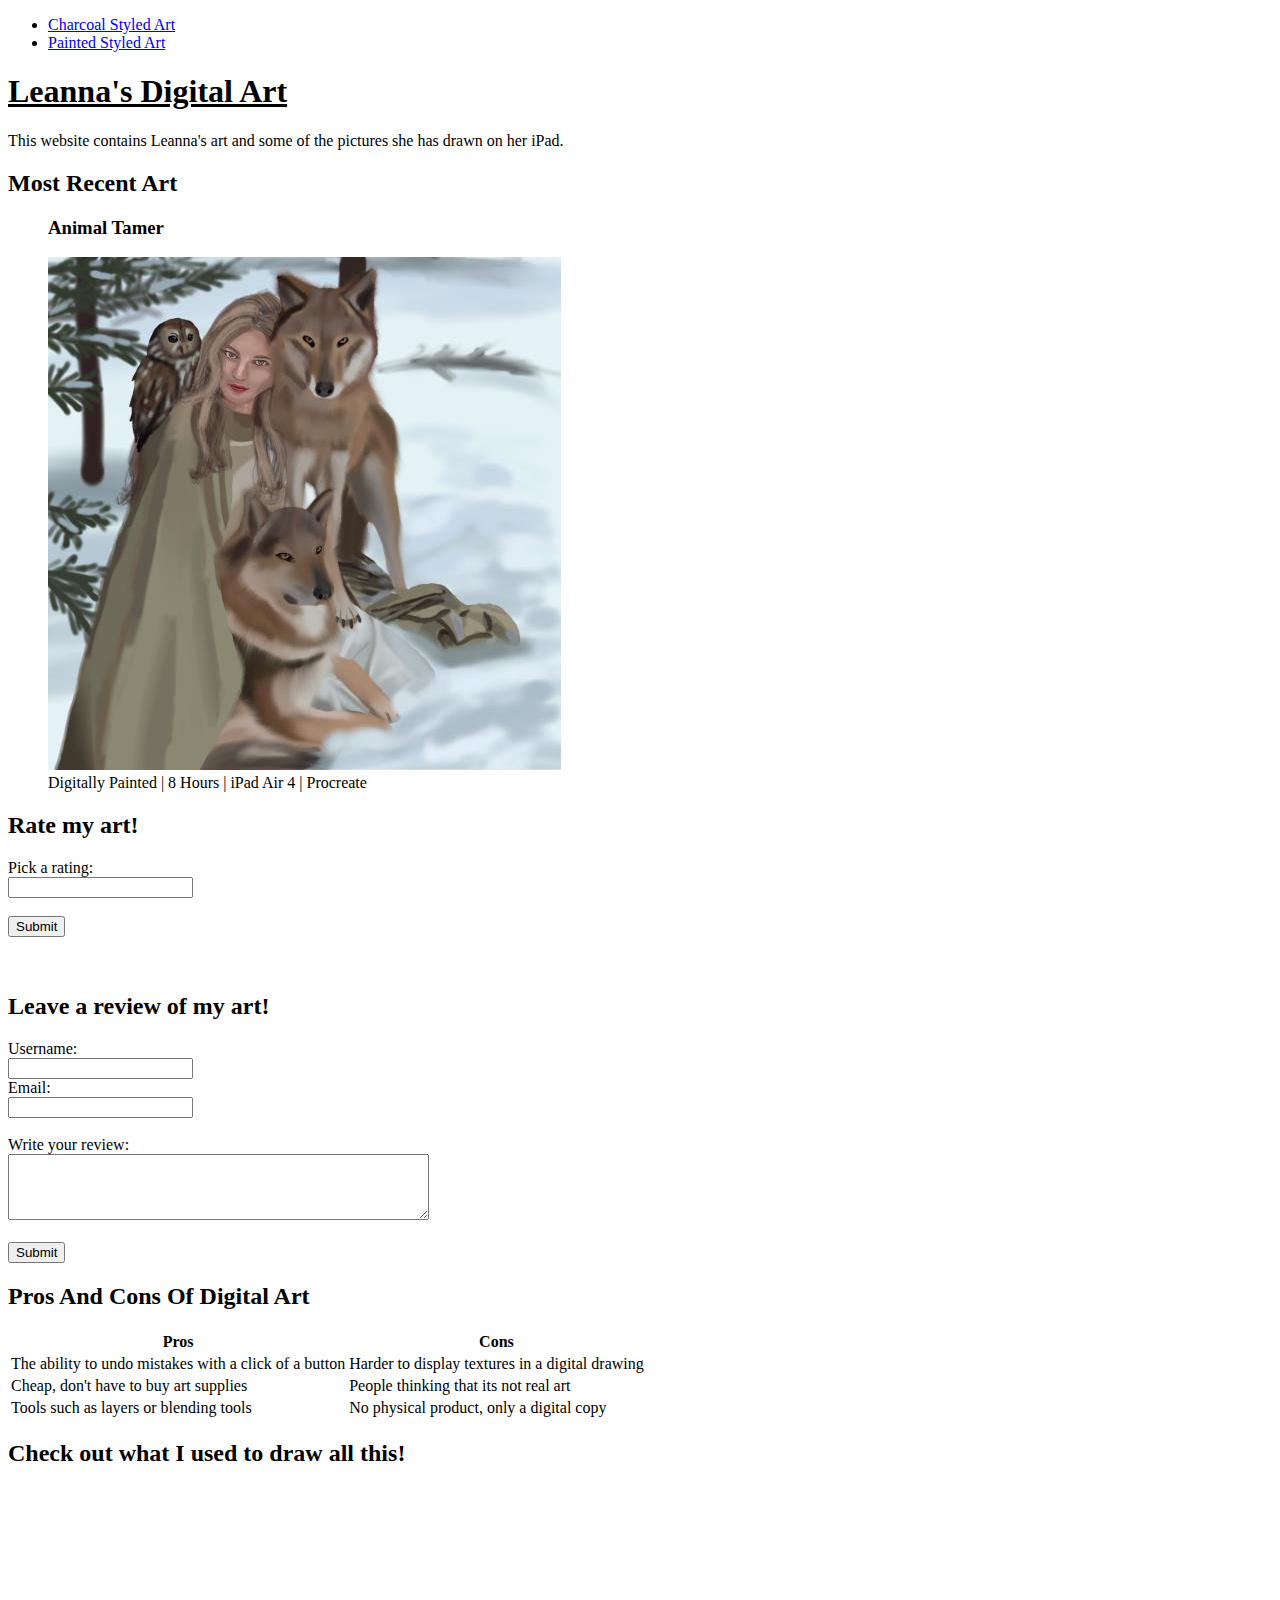
==== index.html @ 67fef7b1 "first commit" ====
<!DOCTYPE html>
<html lang="en">
  <head>
    <meta charset="UTF-8" />
    <meta http-equiv="X-UA-Compatible" content="IE=edge" />
    <meta name="viewport" content="width=device-width, initial-scale=1.0" />
    <title>Unit 1 Final</title>
  </head>
  <body>
    <!--
        Name: Leanna Szypowski
        Course: Software Development 20S
        Teacher: Mr. Hardman
        School: Pembina Trails Early College
        Date Last Modified:
    -->
    <nav>
      <ul>
        <li><a href="charcoal.html">Charcoal Styled Art</a></li>
        <li><a href="painted.html">Painted Styled Art</a></li>
      </ul>
    </nav>

    <section>
      <header>
        <h1><u>Leanna's Digital Art</u></h1>
      </header>
      <p>
        This website contains Leanna's art and some of the pictures she has
        drawn on her iPad.
      </p>
    </section>

    <section>
      <header>
        <h2>Most Recent Art</h2>
      </header>
      <figure>
        <h3>Animal Tamer</h3>
        <img
          src="pictures\animallove.jpg"
          alt="Woman in cloak surrounded with two wolves and an owl on her shoulder"
        />
        <figcaption>
          Digitally Painted | 8 Hours | iPad Air 4 | Procreate
        </figcaption>
      </figure>
    </section>

    <section>
      <h2>Rate my art!</h2>
      <form>
        <label for="rating-choice">Pick a rating:</label><br />
        <input list="rating-levels" id="rating-choice" name="rating-choice" />

        <datalist id="rating-levels">
          <option value="5 stars"></option>
          <option value="4 stars"></option>
          <option value="3 stars"></option>
          <option value="2 stars"></option>
          <option value="1 star"></option></datalist
        ><br /><br />
        <input type="submit" value="Submit" />
      </form>
      <br /><br />
    </section>

    <section>
      <h2>Leave a review of my art!</h2>
      <form>
        <label for="review-username">Username:</label><br />
        <input type="text" id="review-username" name="review-username" /><br />
        <label for="review-email">Email:</label><br />
        <input type="email" id="review-email" name="review-email" /><br /><br />
        <label for="review-text">Write your review:</label><br />

        <textarea
          id="review-text"
          name="review-text"
          rows="4"
          cols="50"
        ></textarea
        ><br /><br />
        <input type="submit" value="Submit" />
      </form>
    </section>

    <section>
      <h2>Pros And Cons Of Digital Art</h2>
      <table>
        <tr>
          <th>Pros</th>
          <th>Cons</th>
        </tr>
        <tr>
          <td>The ability to undo mistakes with a click of a button</td>
          <td>Harder to display textures in a digital drawing</td>
        </tr>
        <tr>
          <td>Cheap, don't have to buy art supplies</td>
          <td>People thinking that its not real art</td>
        </tr>
        <tr>
          <td>Tools such as layers or blending tools</td>
          <td>No physical product, only a digital copy</td>
        </tr>
      </table>
    </section>

    <section>
      <header>
        <h2>Check out what I used to draw all this!</h2>
      </header>
      <iframe
        width="560"
        height="315"
        src="https://www.youtube.com/embed/Hi-CtwX3u0w"
        title="YouTube video player"
        frameborder="0"
        allow="accelerometer; autoplay; clipboard-write; encrypted-media; gyroscope; picture-in-picture"
        allowfullscreen
      >
      </iframe>
    </section>
  </body>
</html>
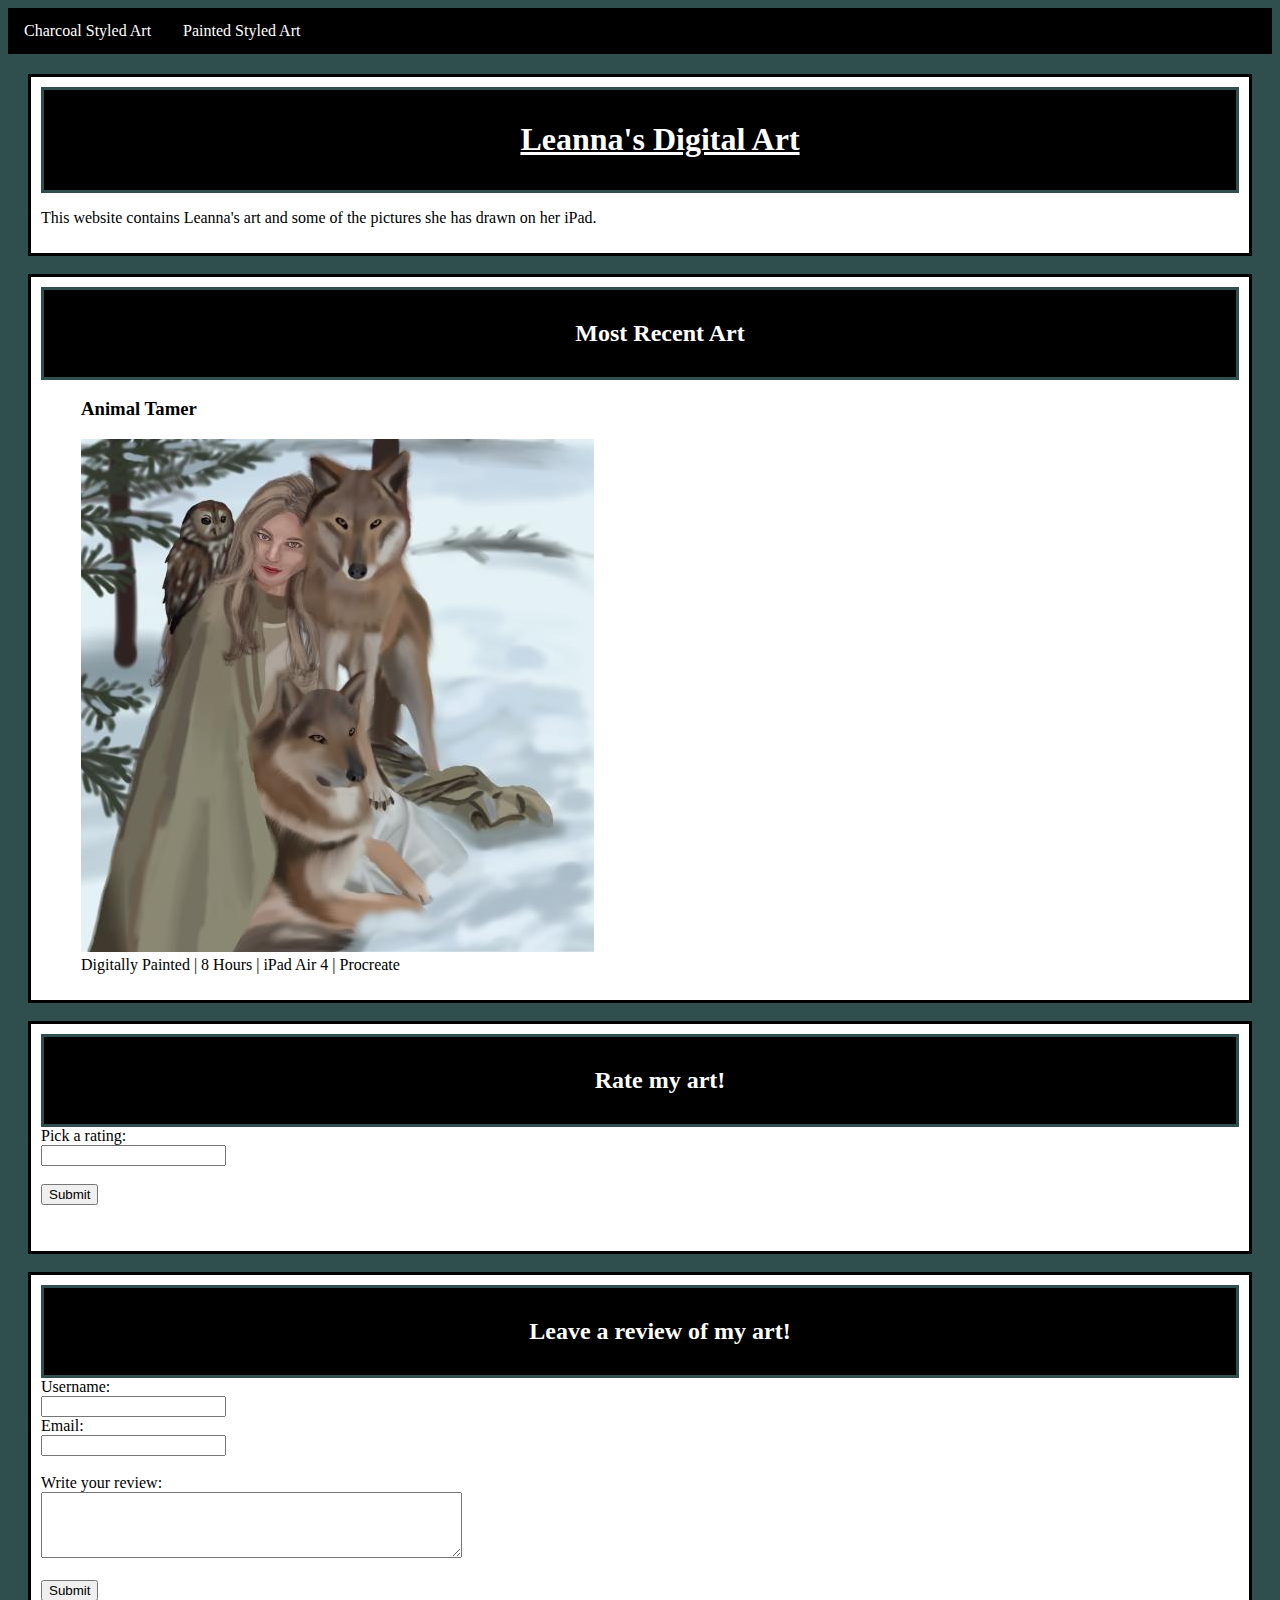
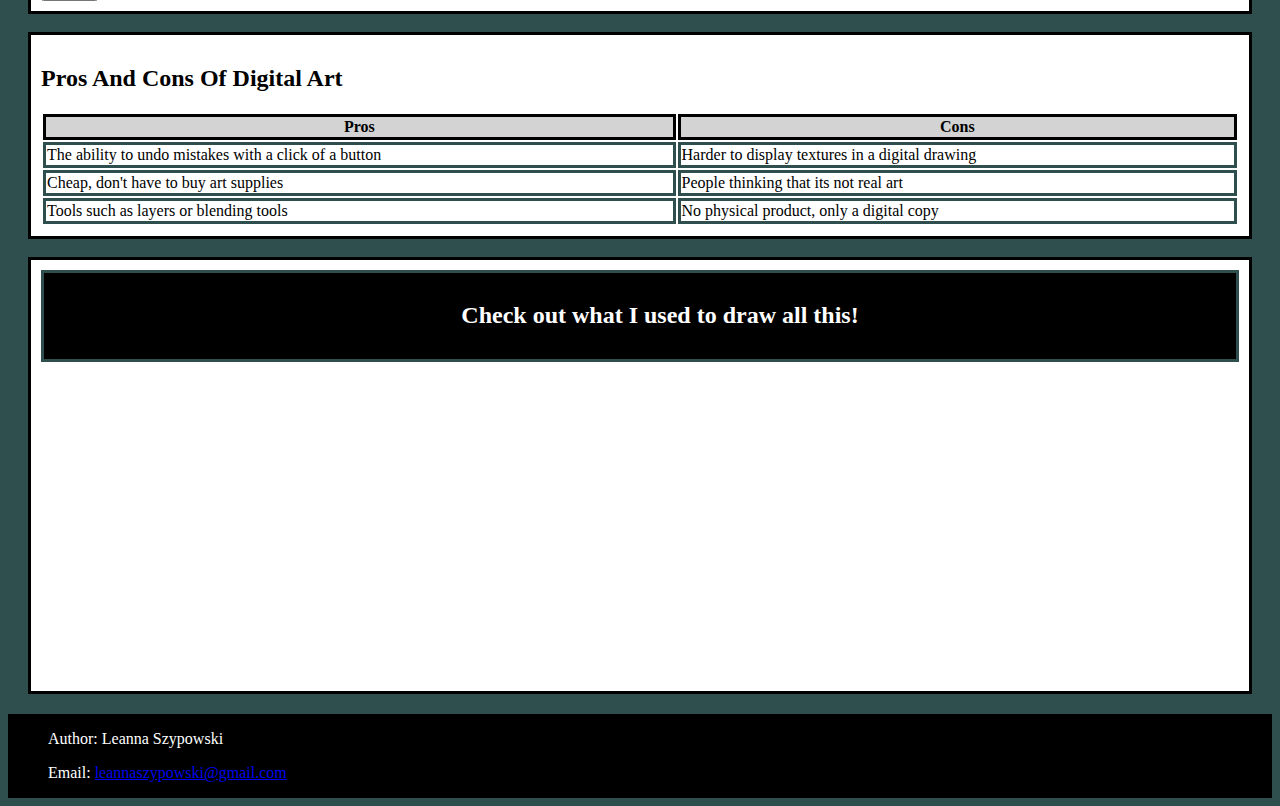
==== commit 9df9e72c: "added css" ====
--- a/index.html
+++ b/index.html
@@ -4,6 +4,7 @@
     <meta charset="UTF-8" />
     <meta http-equiv="X-UA-Compatible" content="IE=edge" />
     <meta name="viewport" content="width=device-width, initial-scale=1.0" />
+    <link rel="stylesheet" href="style.css" />
     <title>Unit 1 Final</title>
   </head>
   <body>
@@ -12,7 +13,7 @@
         Course: Software Development 20S
         Teacher: Mr. Hardman
         School: Pembina Trails Early College
-        Date Last Modified:
+        Date Last Modified: 3/7/2022
     -->
     <nav>
       <ul>
@@ -21,106 +22,161 @@
       </ul>
     </nav>
 
-    <section>
-      <header>
-        <h1><u>Leanna's Digital Art</u></h1>
-      </header>
+    <main>
+      <section>
+        <header>
+          <h1><u>Leanna's Digital Art</u></h1>
+        </header>
+        <p>
+          This website contains Leanna's art and some of the pictures she has
+          drawn on her iPad.
+        </p>
+      </section>
+      <br />
+
+      <section>
+        <header>
+          <h2>Most Recent Art</h2>
+        </header>
+        <figure>
+          <h3>Animal Tamer</h3>
+          <img
+            src="pictures\animallove.jpg"
+            alt="Woman in cloak surrounded with two wolves and an owl on her shoulder"
+          />
+          <figcaption>
+            Digitally Painted | 8 Hours | iPad Air 4 | Procreate
+          </figcaption>
+        </figure>
+      </section>
+      <br />
+
+      <section>
+        <article>
+          <header>
+            <h2>Rate my art!</h2>
+          </header>
+          <form>
+            <label for="rating-choice">Pick a rating:</label>
+            <br />
+            <!--This type is list type. it works as a drop down box and there can be multiple selections which are pre defined
+              Instead of using the 'type' tag, the 'list' refers to the datalist element and it connects with the datalist tag
+            https://www.w3schools.com/tags/att_input_list.asp-->
+            <input
+              list="rating-levels"
+              id="rating-choice"
+              name="rating-choice"
+            />
+            <!--these are the selections ot the input list, using the 'rating-levels' tag to connect them. it doesn't work id the ids are not the same
+            https://www.w3schools.com/tags/tag_datalist.asp-->
+            <datalist id="rating-levels">
+              <option value="5 stars"></option>
+              <option value="4 stars"></option>
+              <option value="3 stars"></option>
+              <option value="2 stars"></option>
+              <option value="1 star"></option>
+            </datalist>
+            <br />
+            <br />
+            <input type="submit" value="Submit" />
+          </form>
+          <br />
+          <br />
+        </article>
+      </section>
+      <br />
+
+      <section>
+        <article>
+          <header>
+            <h2>Leave a review of my art!</h2>
+          </header>
+          <!--This type is the text type and it is used to taking in text - in this case a username-->
+          <form>
+            <label for="review-username">Username:</label>
+            <br />
+            <input
+              type="text"
+              id="review-username"
+              name="review-username"
+              required
+            /><br />
+            <!--This type is email type and it is used to taking in emails specifically-->
+            <label for="review-email">Email:</label>
+            <br />
+            <input
+              type="email"
+              id="review-email"
+              name="review-email"
+              required
+            />
+            <br /><br />
+            <label for="review-text">Write your review:</label>
+            <br />
+            <!--This type is the text area type. It is a paragraph section where you can input text-->
+            <textarea
+              id="review-text"
+              name="review-text"
+              rows="4"
+              cols="50"
+              required
+            >
+            </textarea>
+            <br />
+            <br />
+            <input type="submit" value="Submit" />
+          </form>
+        </article>
+      </section>
+      <br />
+
+      <section>
+        <h2>Pros And Cons Of Digital Art</h2>
+        <table>
+          <tr>
+            <th>Pros</th>
+            <th>Cons</th>
+          </tr>
+          <tr>
+            <td>The ability to undo mistakes with a click of a button</td>
+            <td>Harder to display textures in a digital drawing</td>
+          </tr>
+          <tr>
+            <td>Cheap, don't have to buy art supplies</td>
+            <td>People thinking that its not real art</td>
+          </tr>
+          <tr>
+            <td>Tools such as layers or blending tools</td>
+            <td>No physical product, only a digital copy</td>
+          </tr>
+        </table>
+      </section>
+      <br />
+
+      <section>
+        <header>
+          <h2>Check out what I used to draw all this!</h2>
+        </header>
+        <iframe
+          width="560"
+          height="315"
+          src="https://www.youtube.com/embed/Hi-CtwX3u0w"
+          title="YouTube video player"
+          frameborder="0"
+          allow="accelerometer; autoplay; clipboard-write; encrypted-media; gyroscope; picture-in-picture"
+          allowfullscreen
+        >
+        </iframe>
+      </section>
+    </main>
+    <footer>
+      <p>Author: Leanna Szypowski</p>
+      <!--Found the mail to tag on this unrealated page, in an example, but found it interesting so i added it
+        https://www.w3schools.com/html/html5_semantic_elements.asp-->
       <p>
-        This website contains Leanna's art and some of the pictures she has
-        drawn on her iPad.
+        Email:
+        <a href="mailto:leannaszypowski@gmail.com">leannaszypowski@gmail.com</a>
       </p>
-    </section>
-
-    <section>
-      <header>
-        <h2>Most Recent Art</h2>
-      </header>
-      <figure>
-        <h3>Animal Tamer</h3>
-        <img
-          src="pictures\animallove.jpg"
-          alt="Woman in cloak surrounded with two wolves and an owl on her shoulder"
-        />
-        <figcaption>
-          Digitally Painted | 8 Hours | iPad Air 4 | Procreate
-        </figcaption>
-      </figure>
-    </section>
-
-    <section>
-      <h2>Rate my art!</h2>
-      <form>
-        <label for="rating-choice">Pick a rating:</label><br />
-        <input list="rating-levels" id="rating-choice" name="rating-choice" />
-
-        <datalist id="rating-levels">
-          <option value="5 stars"></option>
-          <option value="4 stars"></option>
-          <option value="3 stars"></option>
-          <option value="2 stars"></option>
-          <option value="1 star"></option></datalist
-        ><br /><br />
-        <input type="submit" value="Submit" />
-      </form>
-      <br /><br />
-    </section>
-
-    <section>
-      <h2>Leave a review of my art!</h2>
-      <form>
-        <label for="review-username">Username:</label><br />
-        <input type="text" id="review-username" name="review-username" /><br />
-        <label for="review-email">Email:</label><br />
-        <input type="email" id="review-email" name="review-email" /><br /><br />
-        <label for="review-text">Write your review:</label><br />
-
-        <textarea
-          id="review-text"
-          name="review-text"
-          rows="4"
-          cols="50"
-        ></textarea
-        ><br /><br />
-        <input type="submit" value="Submit" />
-      </form>
-    </section>
-
-    <section>
-      <h2>Pros And Cons Of Digital Art</h2>
-      <table>
-        <tr>
-          <th>Pros</th>
-          <th>Cons</th>
-        </tr>
-        <tr>
-          <td>The ability to undo mistakes with a click of a button</td>
-          <td>Harder to display textures in a digital drawing</td>
-        </tr>
-        <tr>
-          <td>Cheap, don't have to buy art supplies</td>
-          <td>People thinking that its not real art</td>
-        </tr>
-        <tr>
-          <td>Tools such as layers or blending tools</td>
-          <td>No physical product, only a digital copy</td>
-        </tr>
-      </table>
-    </section>
-
-    <section>
-      <header>
-        <h2>Check out what I used to draw all this!</h2>
-      </header>
-      <iframe
-        width="560"
-        height="315"
-        src="https://www.youtube.com/embed/Hi-CtwX3u0w"
-        title="YouTube video player"
-        frameborder="0"
-        allow="accelerometer; autoplay; clipboard-write; encrypted-media; gyroscope; picture-in-picture"
-        allowfullscreen
-      >
-      </iframe>
-    </section>
+    </footer>
   </body>
 </html>
--- a/style.css
+++ b/style.css
@@ -0,0 +1,72 @@
+td,
+th {
+  border-style: solid;
+  border-color: darkslategray;
+}
+th {
+  background-color: lightgray;
+  border-style: solid;
+  border-color: black;
+}
+td {
+  background-color: white;
+}
+table {
+  width: 100%;
+}
+main {
+  margin-left: 20px;
+  margin-right: 20px;
+  margin-top: 20px;
+  margin-bottom: 20px;
+}
+section {
+  border-style: solid;
+  padding: 10px;
+  background-color: white;
+}
+header {
+  padding: 10px;
+  text-align: center;
+  border-style: solid;
+  border-color: darkslategray;
+  text-indent: 40px;
+  overflow: hidden;
+  color: white;
+  background-color: black;
+}
+footer {
+  text-indent: 40px;
+  overflow: hidden;
+  color: white;
+  background-color: black;
+}
+
+nav {
+  overflow: hidden;
+  color: white;
+  background-color: black;
+}
+ul {
+  list-style-type: none;
+  margin: 0;
+  padding: 0;
+  overflow: hidden;
+  width: 100%;
+  background-color: black;
+}
+li a {
+  float: left;
+  display: block;
+  text-align: center;
+  color: white;
+  padding: 14px 16px;
+  text-decoration: none;
+}
+li a:hover {
+  background-color: white;
+  color: black;
+}
+body {
+  background-color: darkslategray;
+}
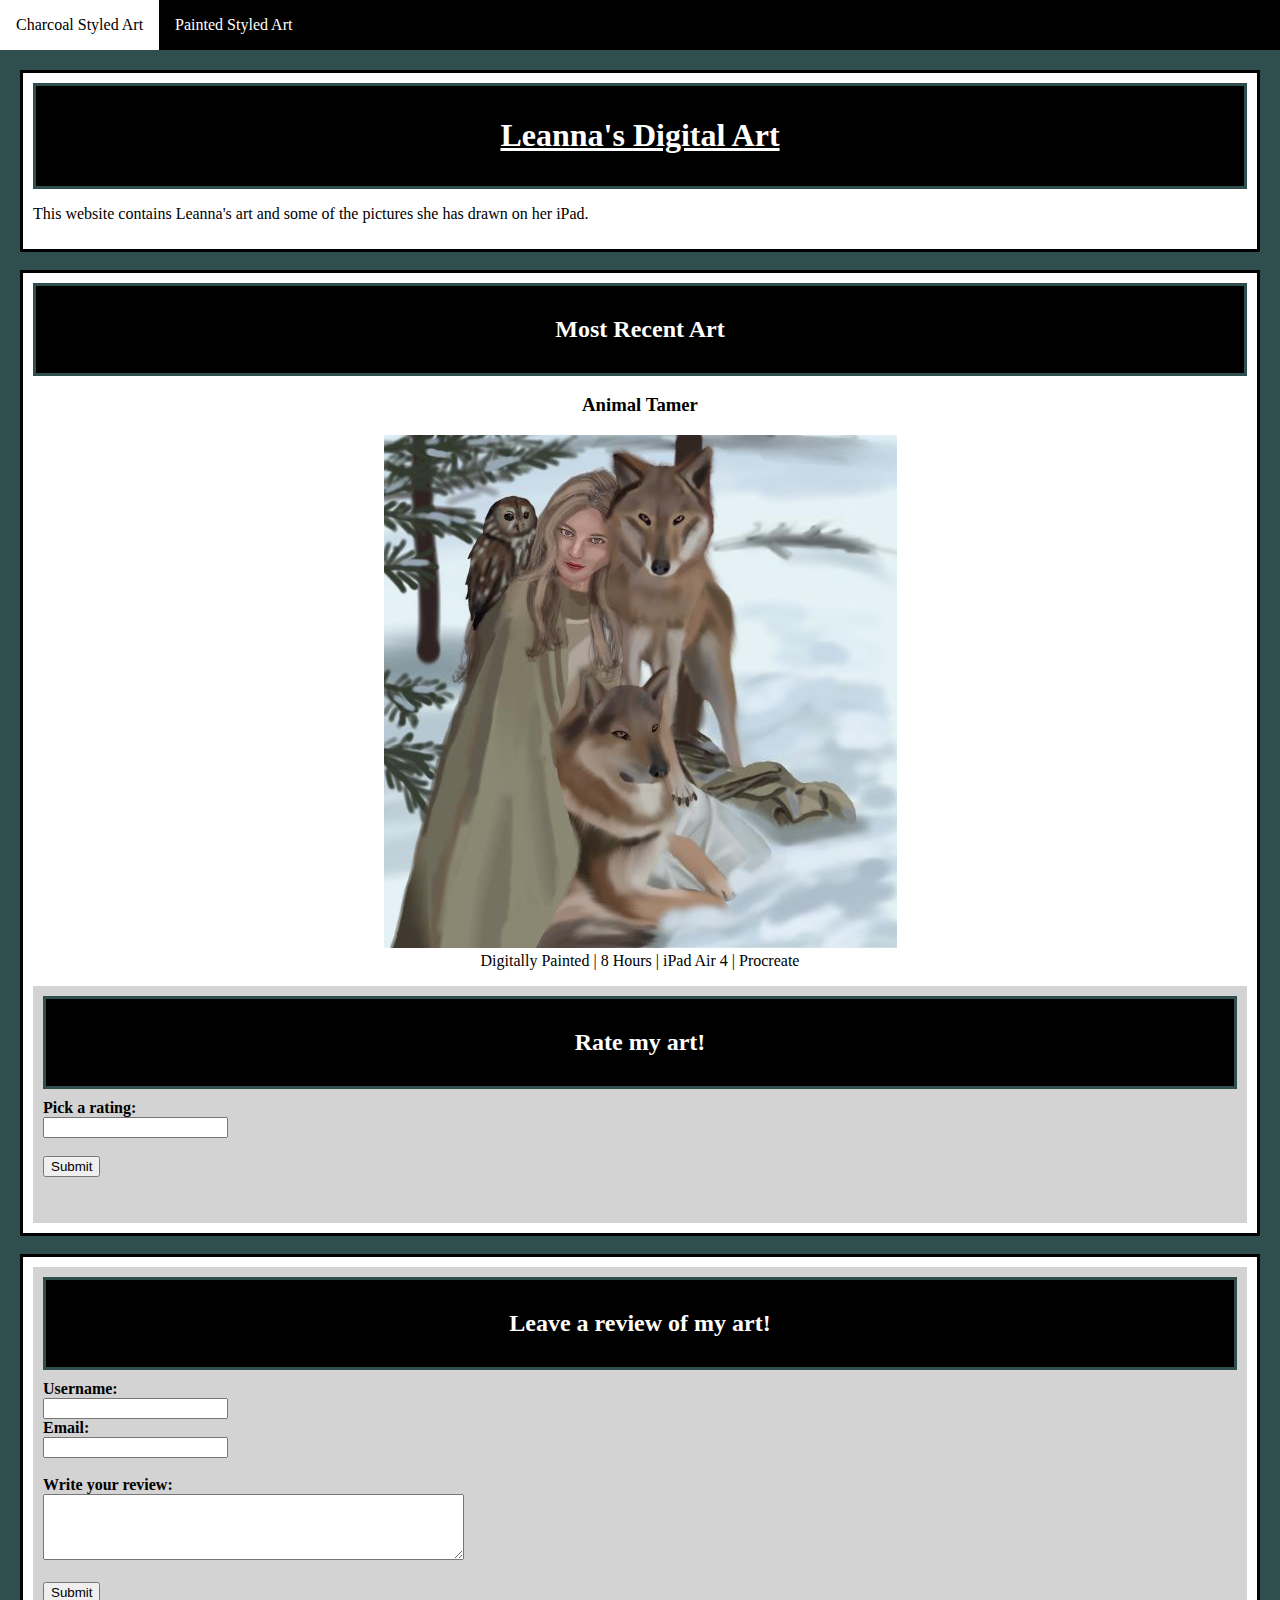
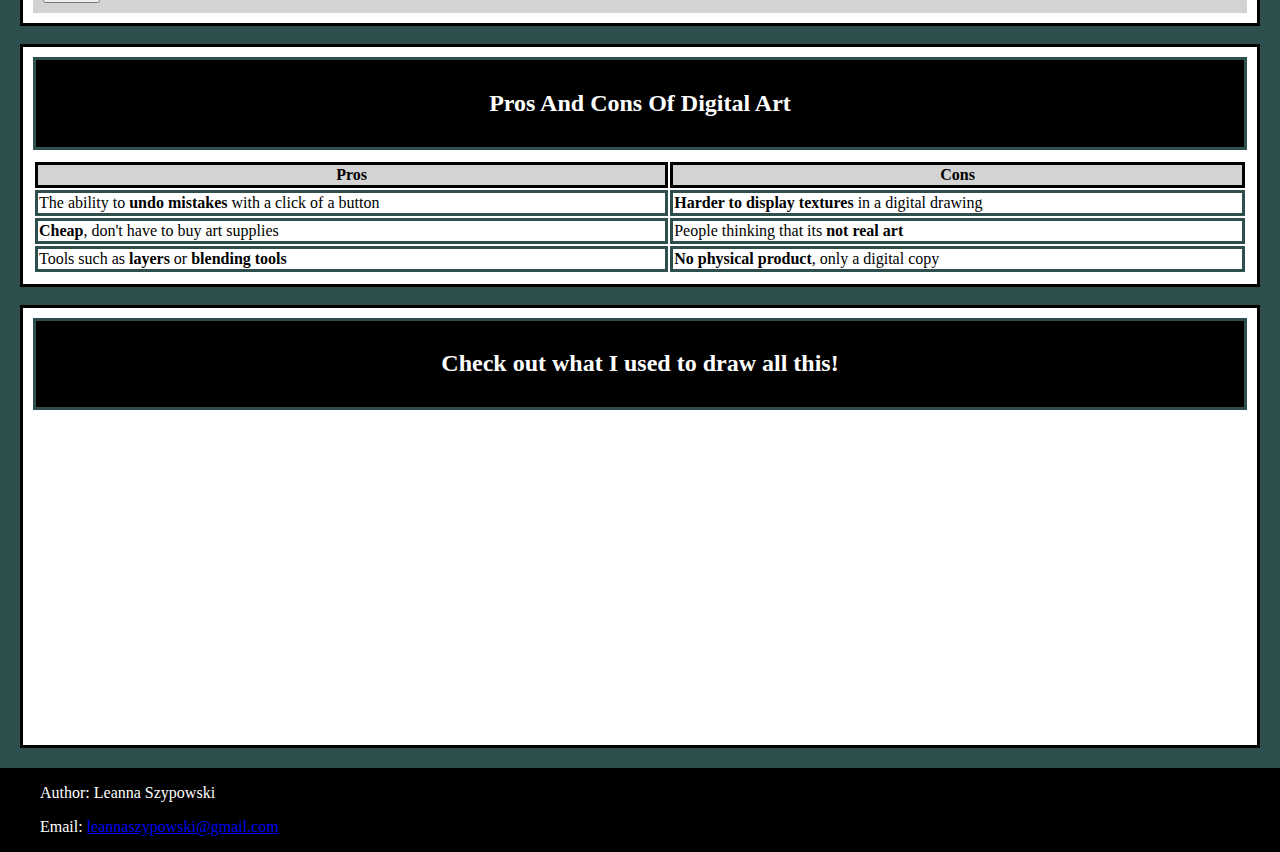
==== commit c681b3cb: "+ comments & changed css" ====
--- a/index.html
+++ b/index.html
@@ -13,12 +13,14 @@
         Course: Software Development 20S
         Teacher: Mr. Hardman
         School: Pembina Trails Early College
-        Date Last Modified: 3/7/2022
+        Date Last Modified: 3/8/2022
     -->
     <nav>
       <ul>
-        <li><a href="charcoal.html">Charcoal Styled Art</a></li>
-        <li><a href="painted.html">Painted Styled Art</a></li>
+        <div class="navigation">
+          <li><a href="charcoal.html">Charcoal Styled Art</a></li>
+          <li><a href="painted.html">Painted Styled Art</a></li>
+        </div>
       </ul>
     </nav>
 
@@ -48,27 +50,24 @@
             Digitally Painted | 8 Hours | iPad Air 4 | Procreate
           </figcaption>
         </figure>
-      </section>
-      <br />
-
-      <section>
         <article>
           <header>
             <h2>Rate my art!</h2>
           </header>
           <form>
-            <label for="rating-choice">Pick a rating:</label>
+            <label for="rating-choice"><b>Pick a rating:</b></label>
             <br />
             <!--This type is list type. it works as a drop down box and there can be multiple selections which are pre defined
-              Instead of using the 'type' tag, the 'list' refers to the datalist element and it connects with the datalist tag
-            https://www.w3schools.com/tags/att_input_list.asp-->
+                Instead of using the 'type' tag, the 'list' refers to the datalist element and it connects with the datalist tag
+              https://www.w3schools.com/tags/att_input_list.asp-->
             <input
               list="rating-levels"
               id="rating-choice"
               name="rating-choice"
             />
-            <!--these are the selections ot the input list, using the 'rating-levels' tag to connect them. it doesn't work id the ids are not the same
-            https://www.w3schools.com/tags/tag_datalist.asp-->
+            <!--these are the selections ot the input list, using the 'rating-levels' tag to connect them.
+              it doesn't work if the ids are not the same
+              https://www.w3schools.com/tags/tag_datalist.asp-->
             <datalist id="rating-levels">
               <option value="5 stars"></option>
               <option value="4 stars"></option>
@@ -91,9 +90,10 @@
           <header>
             <h2>Leave a review of my art!</h2>
           </header>
-          <!--This type is the text type and it is used to taking in text - in this case a username-->
+          <!--This type is the text type and it is used to taking in text - in this case a username to attach to the review
+          As for all of them, the 'for' label connects it to the input 'id' - meaning they are the same-->
           <form>
-            <label for="review-username">Username:</label>
+            <label for="review-username"><b>Username:</b></label>
             <br />
             <input
               type="text"
@@ -101,8 +101,8 @@
               name="review-username"
               required
             /><br />
-            <!--This type is email type and it is used to taking in emails specifically-->
-            <label for="review-email">Email:</label>
+            <!--This type is email type and it is used to taking in emails specifically so you can contact them about the review-->
+            <label for="review-email"><b>Email:</b></label>
             <br />
             <input
               type="email"
@@ -111,9 +111,10 @@
               required
             />
             <br /><br />
-            <label for="review-text">Write your review:</label>
+            <label for="review-text"><b>Write your review:</b></label>
             <br />
-            <!--This type is the text area type. It is a paragraph section where you can input text-->
+            <!--This type is the text area type. It is a paragraph section where you can input text,
+              this is where the actual review would be written-->
             <textarea
               id="review-text"
               name="review-text"
@@ -131,23 +132,27 @@
       <br />
 
       <section>
-        <h2>Pros And Cons Of Digital Art</h2>
+        <header>
+          <h2>Pros And Cons Of Digital Art</h2>
+        </header>
         <table>
           <tr>
             <th>Pros</th>
             <th>Cons</th>
           </tr>
           <tr>
-            <td>The ability to undo mistakes with a click of a button</td>
-            <td>Harder to display textures in a digital drawing</td>
+            <td>
+              The ability to <b>undo mistakes</b> with a click of a button
+            </td>
+            <td><b>Harder to display textures</b> in a digital drawing</td>
           </tr>
           <tr>
-            <td>Cheap, don't have to buy art supplies</td>
-            <td>People thinking that its not real art</td>
+            <td><b>Cheap</b>, don't have to buy art supplies</td>
+            <td>People thinking that its <b>not real art</b></td>
           </tr>
           <tr>
-            <td>Tools such as layers or blending tools</td>
-            <td>No physical product, only a digital copy</td>
+            <td>Tools such as <b>layers</b> or <b>blending tools</b></td>
+            <td><b>No physical product</b>, only a digital copy</td>
           </tr>
         </table>
       </section>
--- a/style.css
+++ b/style.css
@@ -1,3 +1,4 @@
+/* table modifications, mostly colour and border */
 td,
 th {
   border-style: solid;
@@ -11,30 +12,41 @@
 td {
   background-color: white;
 }
+/* sets table width, takes up full screen */
 table {
   width: 100%;
 }
+/* Styles the background, and the entire website */
+body {
+  background-color: darkslategray;
+  margin: 0;
+}
+/* main body, excluding nav and footer */
 main {
   margin-left: 20px;
   margin-right: 20px;
   margin-top: 20px;
   margin-bottom: 20px;
 }
+
+/* sections, adds borders, colour and padding */
 section {
   border-style: solid;
   padding: 10px;
   background-color: white;
 }
+
+/* headers, adds header colours, padding, and borders */
 header {
   padding: 10px;
   text-align: center;
   border-style: solid;
   border-color: darkslategray;
-  text-indent: 40px;
-  overflow: hidden;
   color: white;
   background-color: black;
+  margin-bottom: 10px;
 }
+/* footer */
 footer {
   text-indent: 40px;
   overflow: hidden;
@@ -42,11 +54,30 @@
   background-color: black;
 }
 
+/* nav, hides excess and sets color */
 nav {
   overflow: hidden;
   color: white;
   background-color: black;
 }
+/* list item with an 'a' value (links). The float makes the list items in a row.
+this is used with display as display handles how different values are displayed,
+block separates this list even more, so you get a nice menu look*/
+li a {
+  float: left;
+  display: block;
+  text-align: center;
+  color: white;
+  padding: 16px 16px;
+  text-decoration: none;
+}
+/* This adds a hover effect when hovering over the nav bar, changes colours */
+li a:hover {
+  background-color: white;
+  color: black;
+}
+
+/* This styles the unordered lists - specifically the nav bar */
 ul {
   list-style-type: none;
   margin: 0;
@@ -55,18 +86,20 @@
   width: 100%;
   background-color: black;
 }
-li a {
-  float: left;
+
+/* centers the iframe */
+iframe {
   display: block;
+  margin: 0 auto;
+}
+
+/* adds a colour to the article */
+article {
+  background-color: lightgray;
+  padding: 10px;
+}
+/* This centers figures, or where drawn pictures are being displayed */
+
+figure {
   text-align: center;
-  color: white;
-  padding: 14px 16px;
-  text-decoration: none;
 }
-li a:hover {
-  background-color: white;
-  color: black;
-}
-body {
-  background-color: darkslategray;
-}
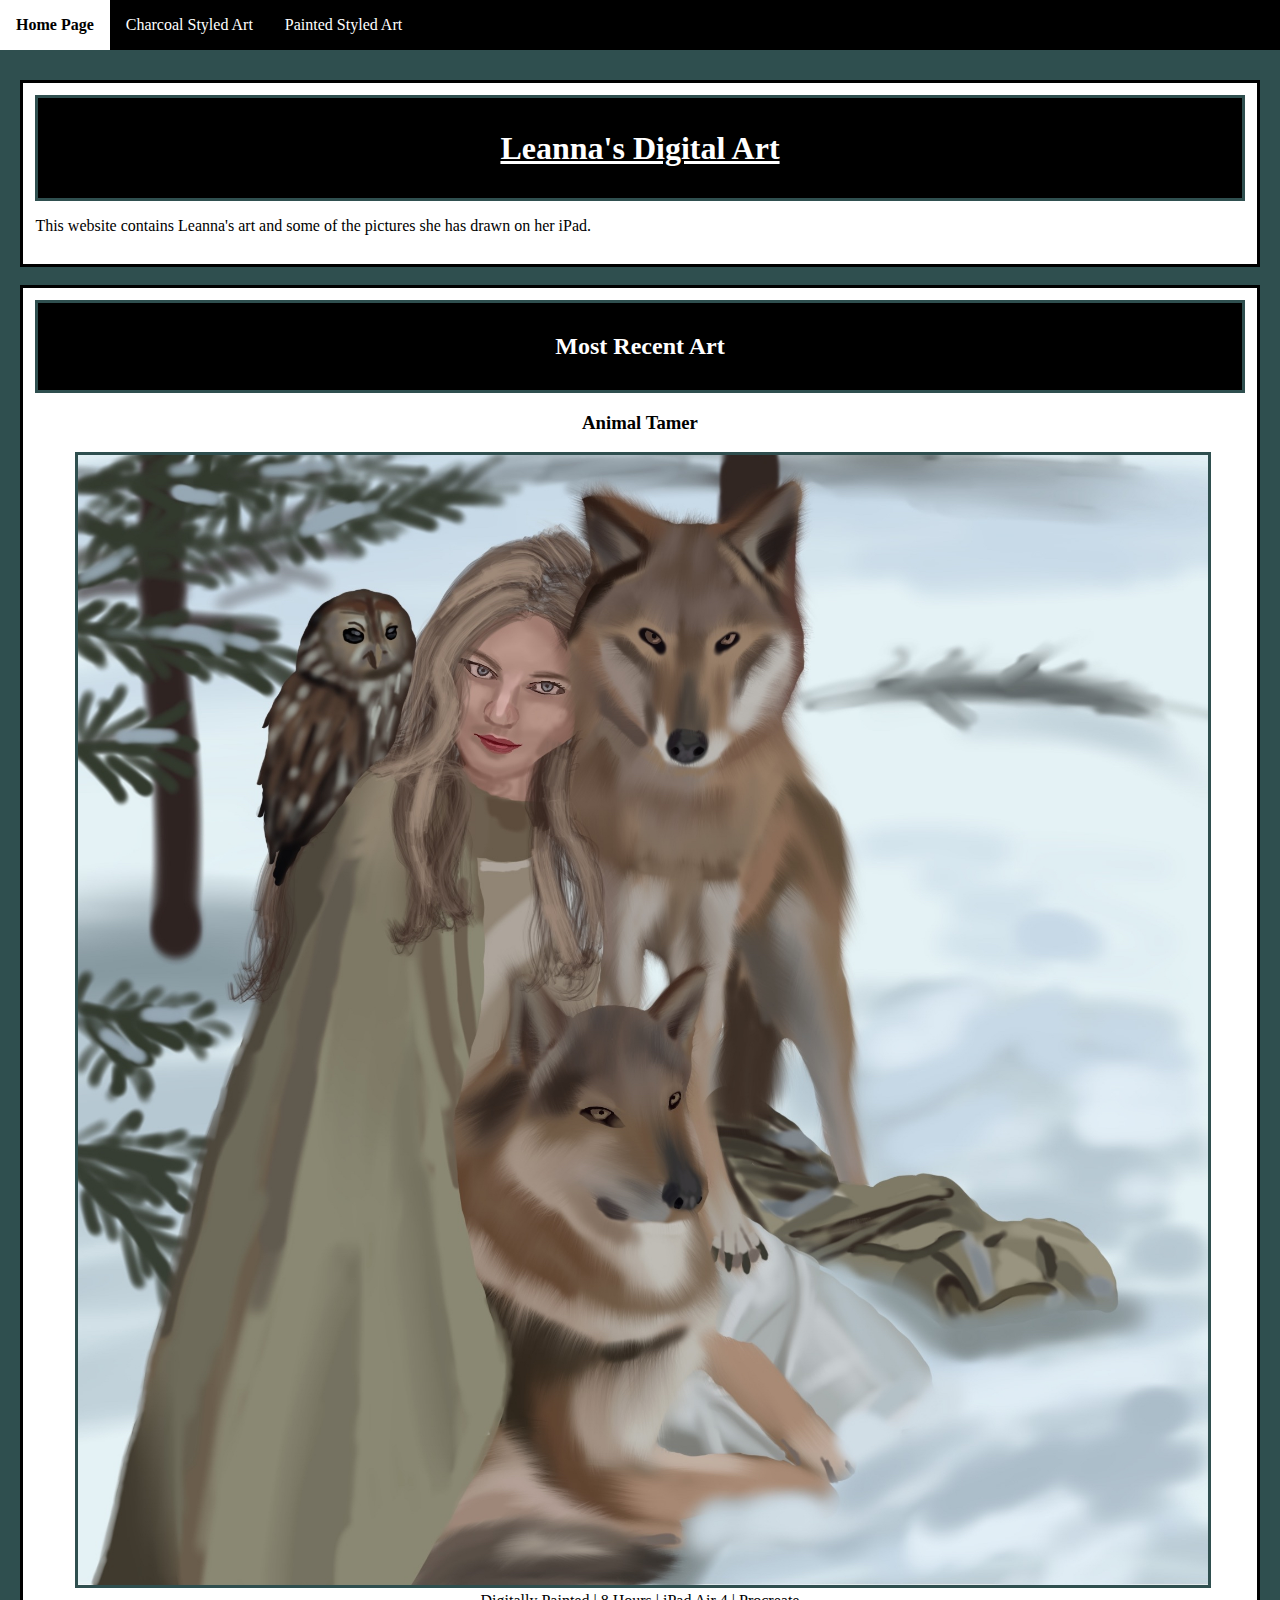
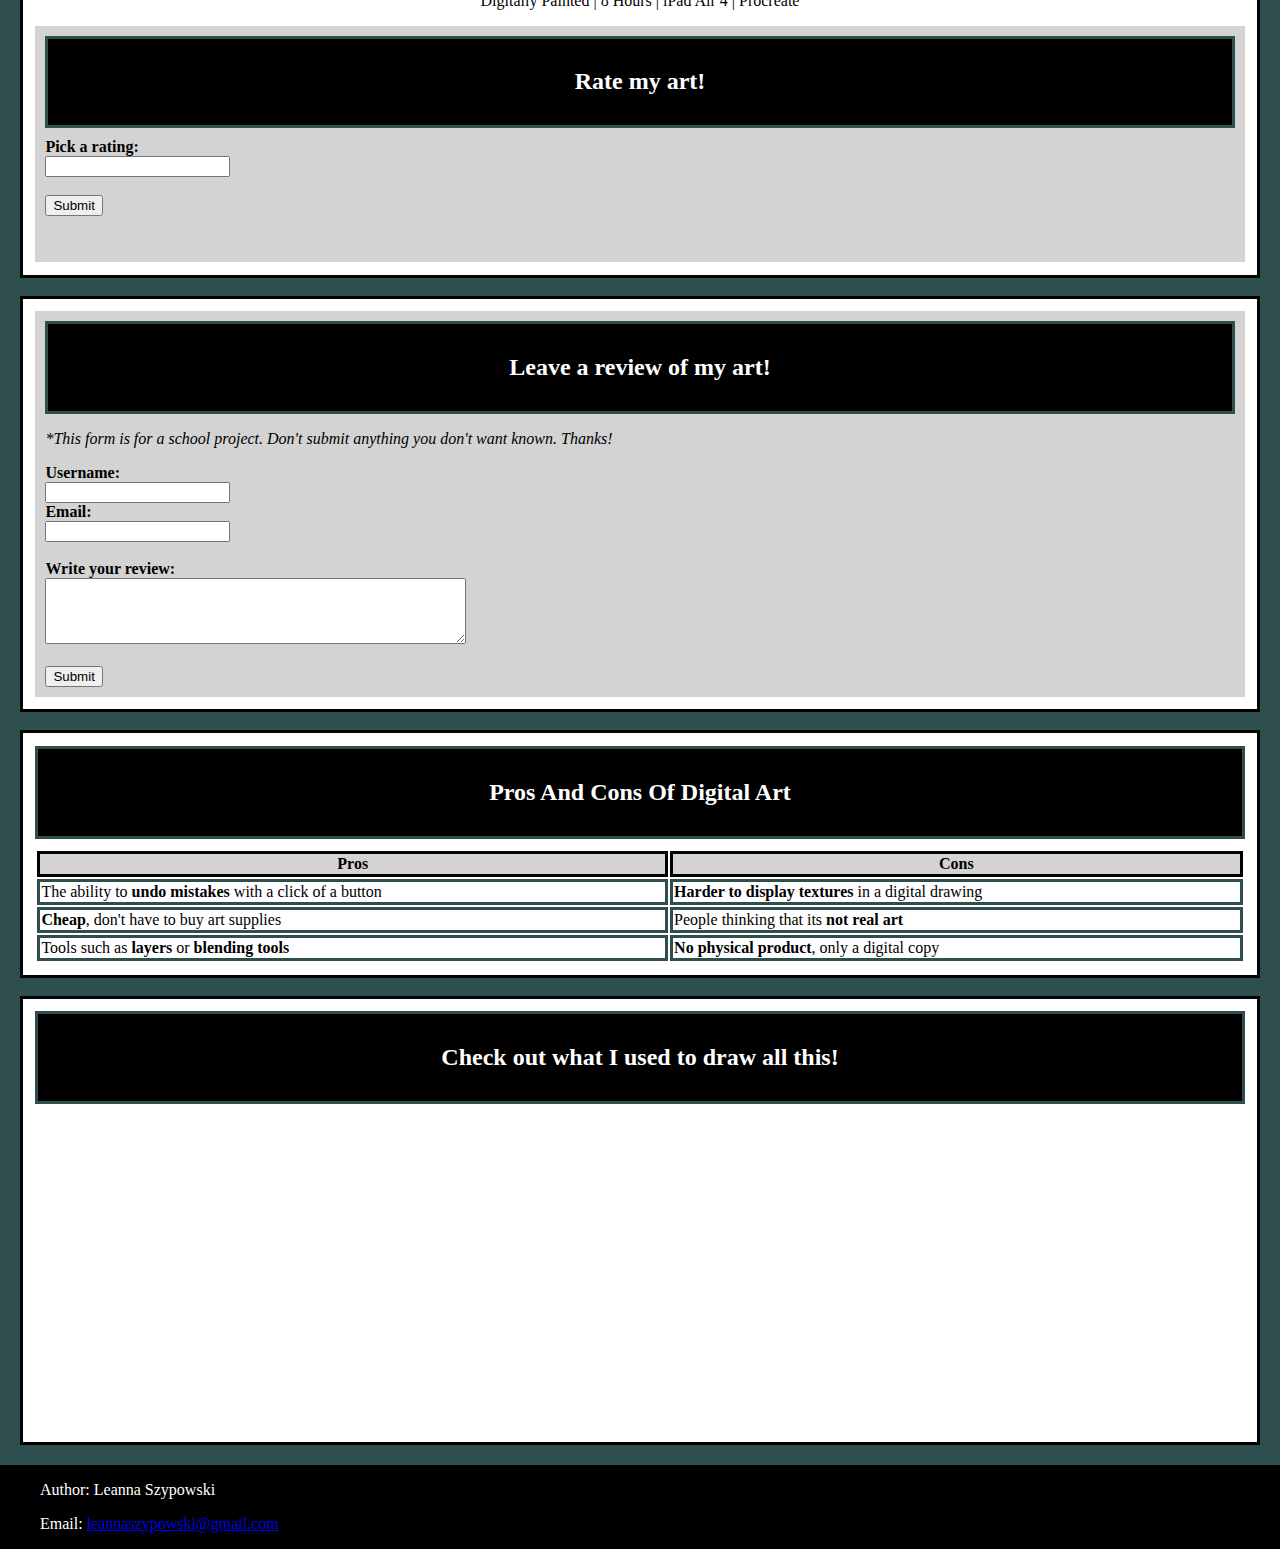
==== commit a44dd1ed: "nav & css changes" ====
--- a/index.html
+++ b/index.html
@@ -13,11 +13,12 @@
         Course: Software Development 20S
         Teacher: Mr. Hardman
         School: Pembina Trails Early College
-        Date Last Modified: 3/8/2022
+        Date Last Modified: 3/9/2022
     -->
     <nav>
       <ul>
         <div class="navigation">
+          <li><a href="index.html">Home Page</a></li>
           <li><a href="charcoal.html">Charcoal Styled Art</a></li>
           <li><a href="painted.html">Painted Styled Art</a></li>
         </div>
@@ -90,8 +91,15 @@
           <header>
             <h2>Leave a review of my art!</h2>
           </header>
+          <p>
+            <em>
+              *This form is for a school project. Don't submit anything you
+              don't want known. Thanks!
+            </em>
+          </p>
           <!--This type is the text type and it is used to taking in text - in this case a username to attach to the review
-          As for all of them, the 'for' label connects it to the input 'id' - meaning they are the same-->
+          As for all of them, the 'for' label connects it to the input 'id' - meaning they are the same
+          required means that there has to be data in it for it to be submitted-->
           <form>
             <label for="review-username"><b>Username:</b></label>
             <br />
@@ -176,7 +184,7 @@
     </main>
     <footer>
       <p>Author: Leanna Szypowski</p>
-      <!--Found the mail to tag on this unrealated page, in an example, but found it interesting so i added it
+      <!--Found the mail to tag on this unrelated page, in an example, but found it interesting so i added it
         https://www.w3schools.com/html/html5_semantic_elements.asp-->
       <p>
         Email:
--- a/style.css
+++ b/style.css
@@ -1,3 +1,100 @@
+/* Styles the background, and the entire website */
+body {
+  margin: 0;
+
+  background-color: darkslategray;
+}
+/* main body, excluding nav and footer, margin top is used to add space of nav */
+main {
+  margin: 20px;
+  margin-top: 80px;
+
+  font-family: "Book Antiqua", "Calisto MT", Didot, serif;
+}
+
+/* sections, adds borders, colour and padding */
+section {
+  padding: 1%;
+
+  border-style: solid;
+
+  background-color: white;
+}
+
+/* headers, adds header colours, padding, and borders */
+header {
+  padding: 10px;
+  margin-bottom: 10px;
+
+  text-align: center;
+  color: white;
+
+  border-style: solid;
+  border-color: darkslategray;
+
+  background-color: black;
+}
+
+/* footer */
+footer {
+  overflow: hidden;
+
+  text-indent: 40px;
+  color: white;
+
+  background-color: black;
+}
+
+/* nav, hides excess and sets color
+position keeps the nav bar at the top
+top makes it so the navbar is flush with the top 
+fixed menu was found here: https://www.w3schools.com/howto/howto_css_fixed_menu.asp */
+nav {
+  overflow: hidden;
+  position: fixed;
+
+  top: 0;
+  width: 100%;
+
+  color: white;
+
+  background-color: black;
+}
+
+/* list item with an 'a' value (links). The float makes the list items in a row.
+this is used with display as display handles how different values are displayed,
+block separates this list even more, so you get a nice menu look*/
+li a {
+  float: left;
+  display: block;
+
+  padding: 16px 16px;
+
+  text-align: center;
+  color: white;
+  text-decoration: none;
+}
+/* This adds a hover effect when hovering over the nav bar, changes colours */
+li a:hover {
+  color: black;
+  font-weight: bold;
+
+  background-color: white;
+}
+
+/* This styles the unordered lists - specifically the nav bar */
+ul {
+  overflow: hidden;
+
+  margin: 0;
+  padding: 0;
+  width: 100%;
+
+  list-style-type: none;
+
+  background-color: black;
+}
+
 /* table modifications, mostly colour and border */
 td,
 th {
@@ -5,9 +102,10 @@
   border-color: darkslategray;
 }
 th {
-  background-color: lightgray;
   border-style: solid;
   border-color: black;
+
+  background-color: lightgray;
 }
 td {
   background-color: white;
@@ -15,76 +113,6 @@
 /* sets table width, takes up full screen */
 table {
   width: 100%;
-}
-/* Styles the background, and the entire website */
-body {
-  background-color: darkslategray;
-  margin: 0;
-}
-/* main body, excluding nav and footer */
-main {
-  margin-left: 20px;
-  margin-right: 20px;
-  margin-top: 20px;
-  margin-bottom: 20px;
-}
-
-/* sections, adds borders, colour and padding */
-section {
-  border-style: solid;
-  padding: 10px;
-  background-color: white;
-}
-
-/* headers, adds header colours, padding, and borders */
-header {
-  padding: 10px;
-  text-align: center;
-  border-style: solid;
-  border-color: darkslategray;
-  color: white;
-  background-color: black;
-  margin-bottom: 10px;
-}
-/* footer */
-footer {
-  text-indent: 40px;
-  overflow: hidden;
-  color: white;
-  background-color: black;
-}
-
-/* nav, hides excess and sets color */
-nav {
-  overflow: hidden;
-  color: white;
-  background-color: black;
-}
-/* list item with an 'a' value (links). The float makes the list items in a row.
-this is used with display as display handles how different values are displayed,
-block separates this list even more, so you get a nice menu look*/
-li a {
-  float: left;
-  display: block;
-  text-align: center;
-  color: white;
-  padding: 16px 16px;
-  text-decoration: none;
-}
-/* This adds a hover effect when hovering over the nav bar, changes colours */
-li a:hover {
-  background-color: white;
-  color: black;
-}
-
-/* This styles the unordered lists - specifically the nav bar */
-ul {
-  list-style-type: none;
-  margin: 0;
-  padding: 0;
-  overflow: hidden;
-  width: 100%;
-  background-color: black;
 }
 
 /* centers the iframe */
@@ -95,11 +123,22 @@
 
 /* adds a colour to the article */
 article {
+  padding: 10px;
+
   background-color: lightgray;
-  padding: 10px;
 }
+
 /* This centers figures, or where drawn pictures are being displayed */
-
 figure {
   text-align: center;
 }
+
+/* Adds responsive image resizing
+found it here: https://www.w3schools.com/css/tryit.asp?filename=tryresponsive_image2*/
+img {
+  width: 100%;
+  height: auto;
+
+  border-style: solid;
+  border-color: darkslategray;
+}
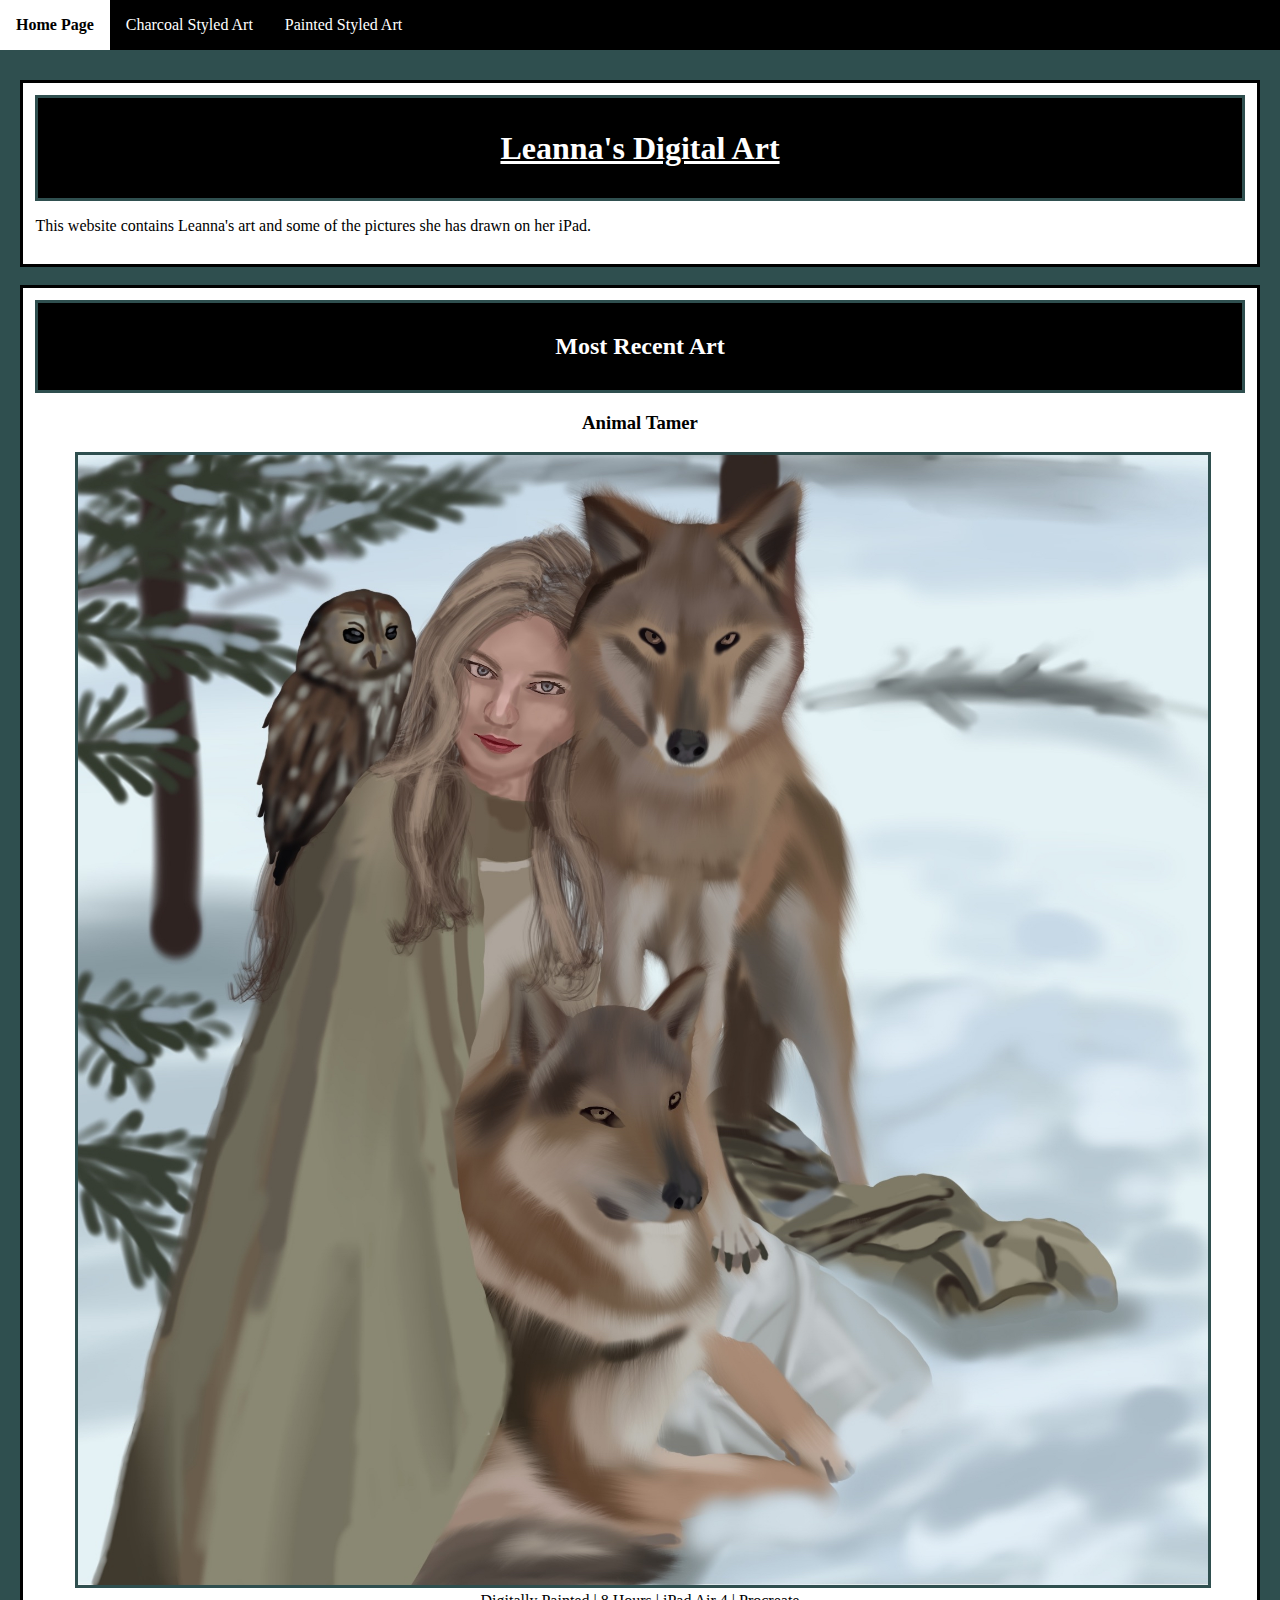
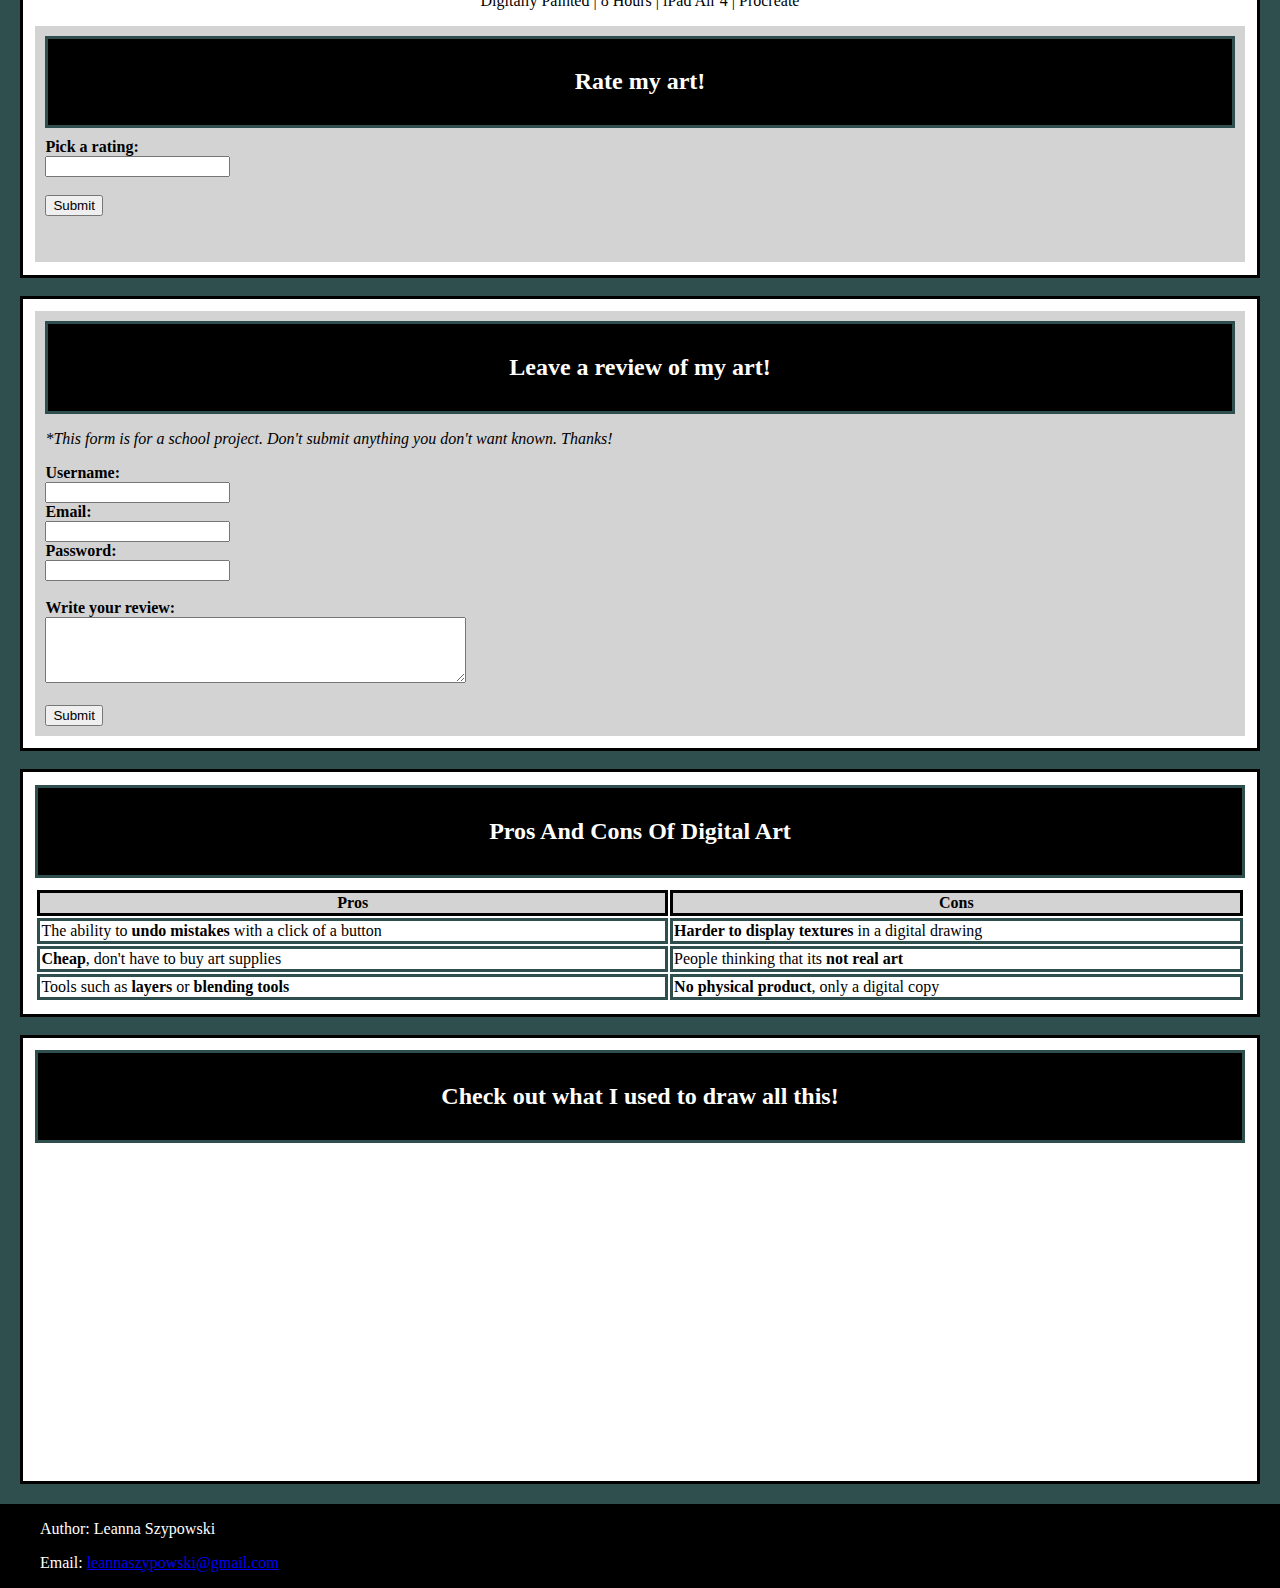
==== commit c6ca9453: "form edits" ====
--- a/index.html
+++ b/index.html
@@ -117,6 +117,17 @@
               id="review-email"
               name="review-email"
               required
+            /><br />
+            <!--This type is password type. passwords are required and must be at least 8 chars long
+              - used to verify the user is who they say they are-->
+            <label for="review-password"><b>Password:</b></label>
+            <br />
+            <input
+              type="password"
+              id="review-password"
+              name="review-password"
+              minlength="8"
+              required
             />
             <br /><br />
             <label for="review-text"><b>Write your review:</b></label>
@@ -129,8 +140,7 @@
               rows="4"
               cols="50"
               required
-            >
-            </textarea>
+            ></textarea>
             <br />
             <br />
             <input type="submit" value="Submit" />
--- a/style.css
+++ b/style.css
@@ -142,3 +142,6 @@
   border-style: solid;
   border-color: darkslategray;
 }
+textarea {
+  text-align: left;
+}
